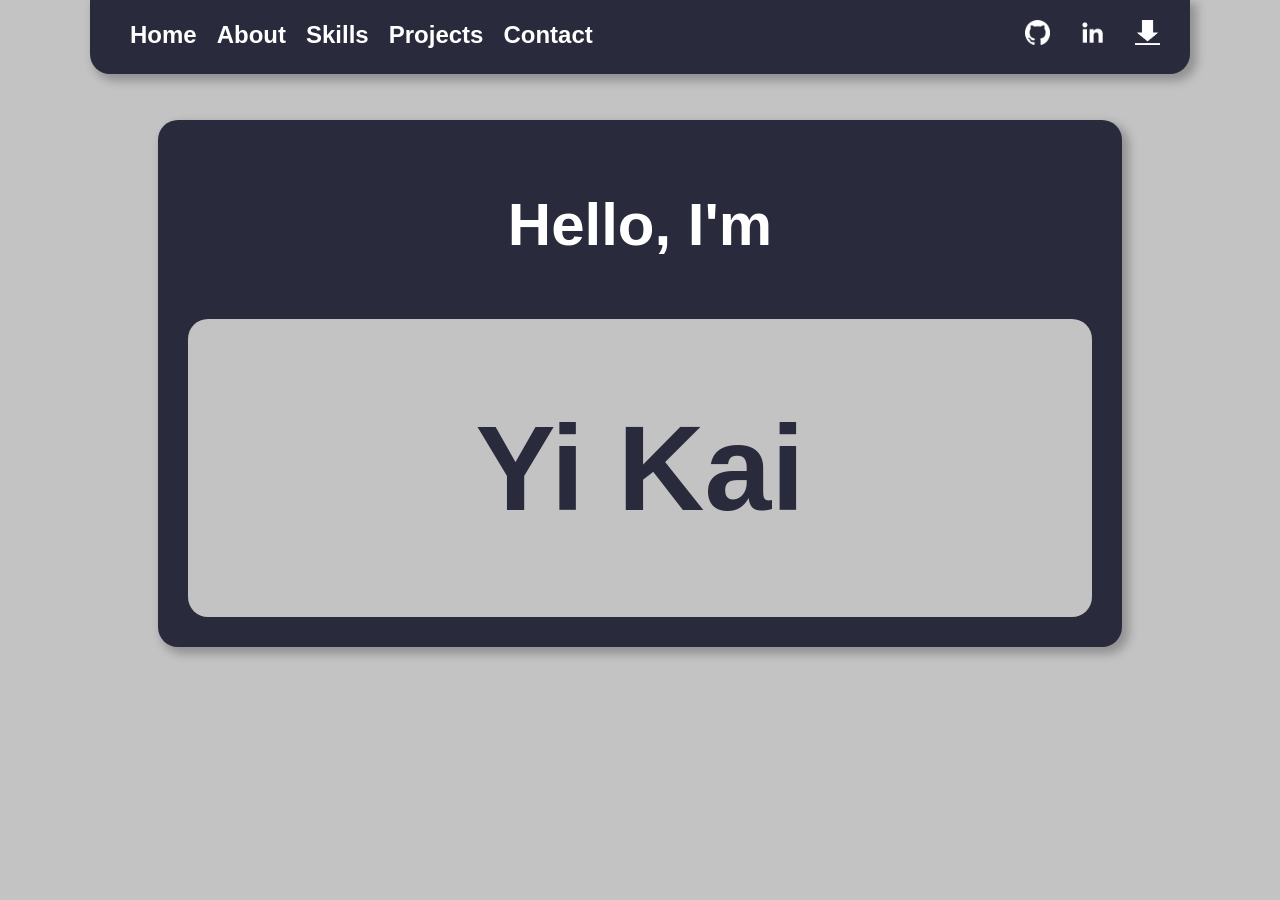
==== html/index.html @ fa76989e "Finished Header and Home Section" ====
<!DOCTYPE html>
<html lang="en">
    <head>
        <meta charset="UTF-8">
        <title>Ang Yi Kai</title>
        <meta name="description" content="Portfolio of Yi Kai, an IT student">
        <meta name="viewport" content="width=device-width, initial-scale=1">
        <link rel="stylesheet" href="../css/style.css">
    </head>
    <body>
        <!-- Header -->
        <header class='header-box'>
            <nav>
                <!-- Links to Sections -->
                <ul class="nav-links">
                    <li><a href="#home">Home</a></li>
                    <li><a href="#about">About</a></li>
                    <li><a href="#skills">Skills</a></li>
                    <li><a href="#projects">Projects</a></li>
                    <li><a href="#contact">Contact</a></li>
                </ul>

                <!-- Links to External Sites -->
                <ul class="external-links">
                    <li><a href="https://github.com/ka1-tgd">
                        <img src="../files/images/github_logo.png" alt="GitHub Logo" title="Visit my GitHub" width="25" height="25">
                    </a></li>
                    <li><a href="https://www.linkedin.com/in/ang-yi-kai/">
                        <img src="../files/images/linkedin_logo.png" alt="LinkedIn Logo" title="Visit my LinkedIn" width="25" height="25">
                    </a></li>
                    <li><a href="../files/Ang Yi Kai Resume.pdf" download="Ang Yi Kai Resume.pdf">
                        <img src="../files/images/download_icon.png" alt="Download Icon" title="Download my Resume" width="25" height="25">
                    </a></li>
                </ul>
            </nav>
        </header>

        <!-- Main Content -->
        <!-- Home Section -->
        <section id="home" class="home-section">
            <p>Hello, I'm</p>
            <span class="name">Yi Kai</span>
        </section>

        <!-- Script -->
        <script src="../scripts/script.js" async defer></script>
    </body>
</html>
---- css/style.css ----
body {
    background-color: #C3C3C3;
    font-family: 'Inter', sans-serif;
}

/* Header Styles */
.header-box {
    background-color: #292A3B;
    box-shadow: 5px 5px 10px 2px rgba(0, 0, 0, 0.25);
    position: fixed;
    top: 0;
    left: 90px;
    right: 90px;
    border-radius: 0px 0px 20px 20px;
}

nav {
    display: flex;
    justify-content: space-between;
    align-items: center;
    margin-bottom: 5px;
}

.nav-links {
    display: flex;
    list-style-type: none;
    gap: 20px;
}

.nav-links a {
    color: #FFFFFF;
    text-decoration: none;
    font-weight: bold;
    font-size: 24px;
}

.external-links {
    display: flex;
    list-style-type: none;
    margin: 20px;
    gap: 10px;
}

.external-links a {
    margin: 10px;
}

/* Home Section Styles */
.home-section {
    background-color: #292A3B;
    box-shadow: 5px 5px 10px 2px rgba(0, 0, 0, 0.25);
    color: #FFFFFF;
    font-weight: bold;
    font-size: 60px;
    text-align: center;
    border-radius: 20px;
    margin: 120px 150px 0px;
    padding: 10px 30px 30px;

    display: flex;
    flex-direction: column;
}

.name {
    background-color: #C3C3C3;
    color: #292A3B;
    font-size: 120px;
    border-radius: 20px;
    padding: 80px;
}

/* About Section Styles */
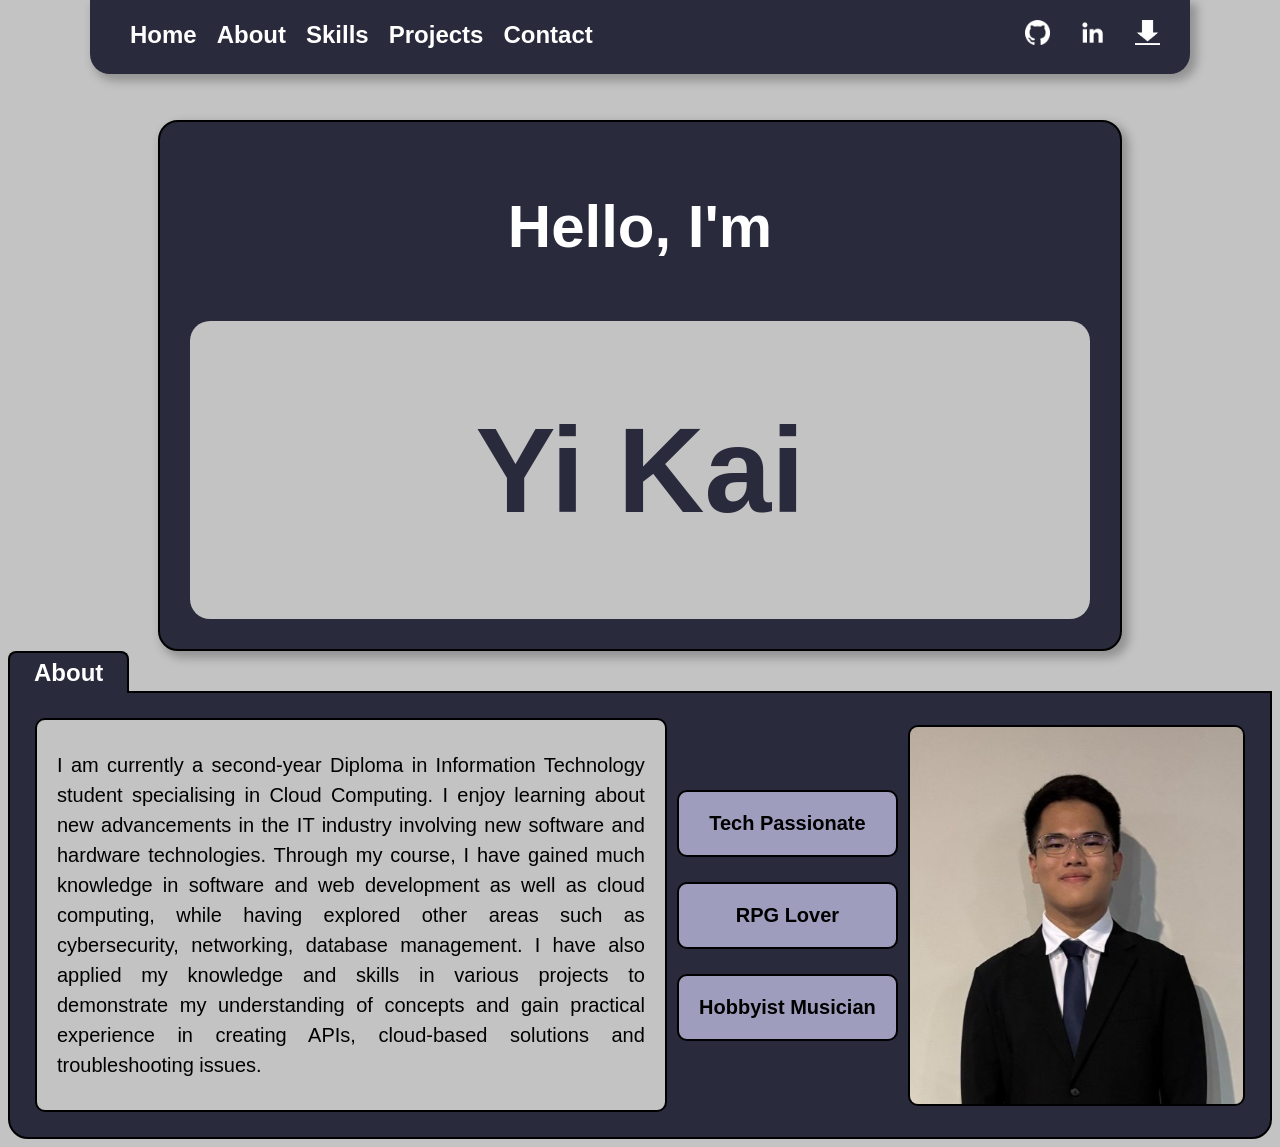
==== commit b11ee537: "Completed about section" ====
--- a/html/index.html
+++ b/html/index.html
@@ -39,10 +39,36 @@
         <!-- Home Section -->
         <section id="home" class="home-section">
             <p>Hello, I'm</p>
-            <span class="name">Yi Kai</span>
+            <div class="name">Yi Kai</div>
         </section>
 
-        <!-- Script -->
-        <script src="../scripts/script.js" async defer></script>
+        <!-- About Section -->
+        <section id="about" class="section-container">
+            <h2 class="section-title">About</h2>
+
+            <div class="about-content">
+                <!-- Introduction -->
+                <div class="about-intro">
+                    <p>I am currently a second-year Diploma in Information Technology student specialising in Cloud Computing.
+                        I enjoy learning about new advancements in the IT industry involving new software and hardware technologies.
+                        Through my course, I have gained much knowledge in software and web development as well as cloud computing, while having explored other areas
+                        such as cybersecurity, networking, database management. I have also applied my knowledge and skills in various projects to demonstrate my 
+                        understanding of concepts and gain practical experience in creating APIs, cloud-based solutions and troubleshooting issues.
+                    </p>
+                </div>
+
+                <!-- Personal Interests -->
+                <div class="about-interests">
+                    <div class="interest-card">Tech Passionate</div>
+                    <div class="interest-card">RPG Lover</div>
+                    <div class="interest-card">Hobbyist Musician</div>
+                </div>
+
+                <!-- Self-portrait -->
+                <div class="about-portrait">
+                    <img src="../files/images/self_portrait.jpg" alt="Self Portrait" title="A picture of me">
+                </div>
+            </div>
+        </section>
     </body>
 </html>
--- a/css/style.css
+++ b/css/style.css
@@ -45,10 +45,35 @@
     margin: 10px;
 }
 
+/* General Section Styles */
+.section-container {
+    position: relative;
+    background-color: #292A3B;
+    border: 2px solid #000000;
+    border-radius: 0px 0px 20px 20px;
+    margin-top: 40px;
+    padding: 25px;
+}
+
+.section-title {
+    position: absolute;
+    top: -42px;
+    left: -2px;
+    background-color: #292A3B;
+    color: #FFFFFF;
+    border: 2px solid #000000;
+    border-bottom: none;
+    border-radius: 8px 8px 0px 0px;
+    padding: 6px 24px;
+    margin: 0;
+    font-size: 24px;
+}
+
 /* Home Section Styles */
 .home-section {
     background-color: #292A3B;
     box-shadow: 5px 5px 10px 2px rgba(0, 0, 0, 0.25);
+    border: 2px solid #000000;
     color: #FFFFFF;
     font-weight: bold;
     font-size: 60px;
@@ -70,3 +95,49 @@
 }
 
 /* About Section Styles */
+.about-content {
+    display: grid;
+    grid-template-columns: 2fr 0.7fr 1fr;
+    gap: 10px;
+    align-items: center;
+}
+
+.about-intro {
+    background-color: #C3C3C3;
+    border: 2px solid #000000;
+    border-radius: 10px;
+    padding: 10px 20px;
+    font-size: 20px;
+    line-height: 1.5;
+    text-align: justify;
+}
+
+.about-interests {
+    display: flex;
+    flex-direction: column;
+    justify-content: center;
+    gap: 25px;
+}
+
+.interest-card {
+    background-color: #9E9DBD;
+    border: 2px solid #000000;
+    border-radius: 10px;
+    padding: 10px 20px;
+    font-size: 20px;
+    font-weight: bold;
+    text-align: center;
+    padding: 20px;
+}
+
+.about-portrait {
+    display: flex;
+    justify-content: right;
+}
+
+.about-portrait img {
+    border: 2px solid #000000;
+    border-radius: 10px;
+    height: 377px;
+    width: 333px;
+}
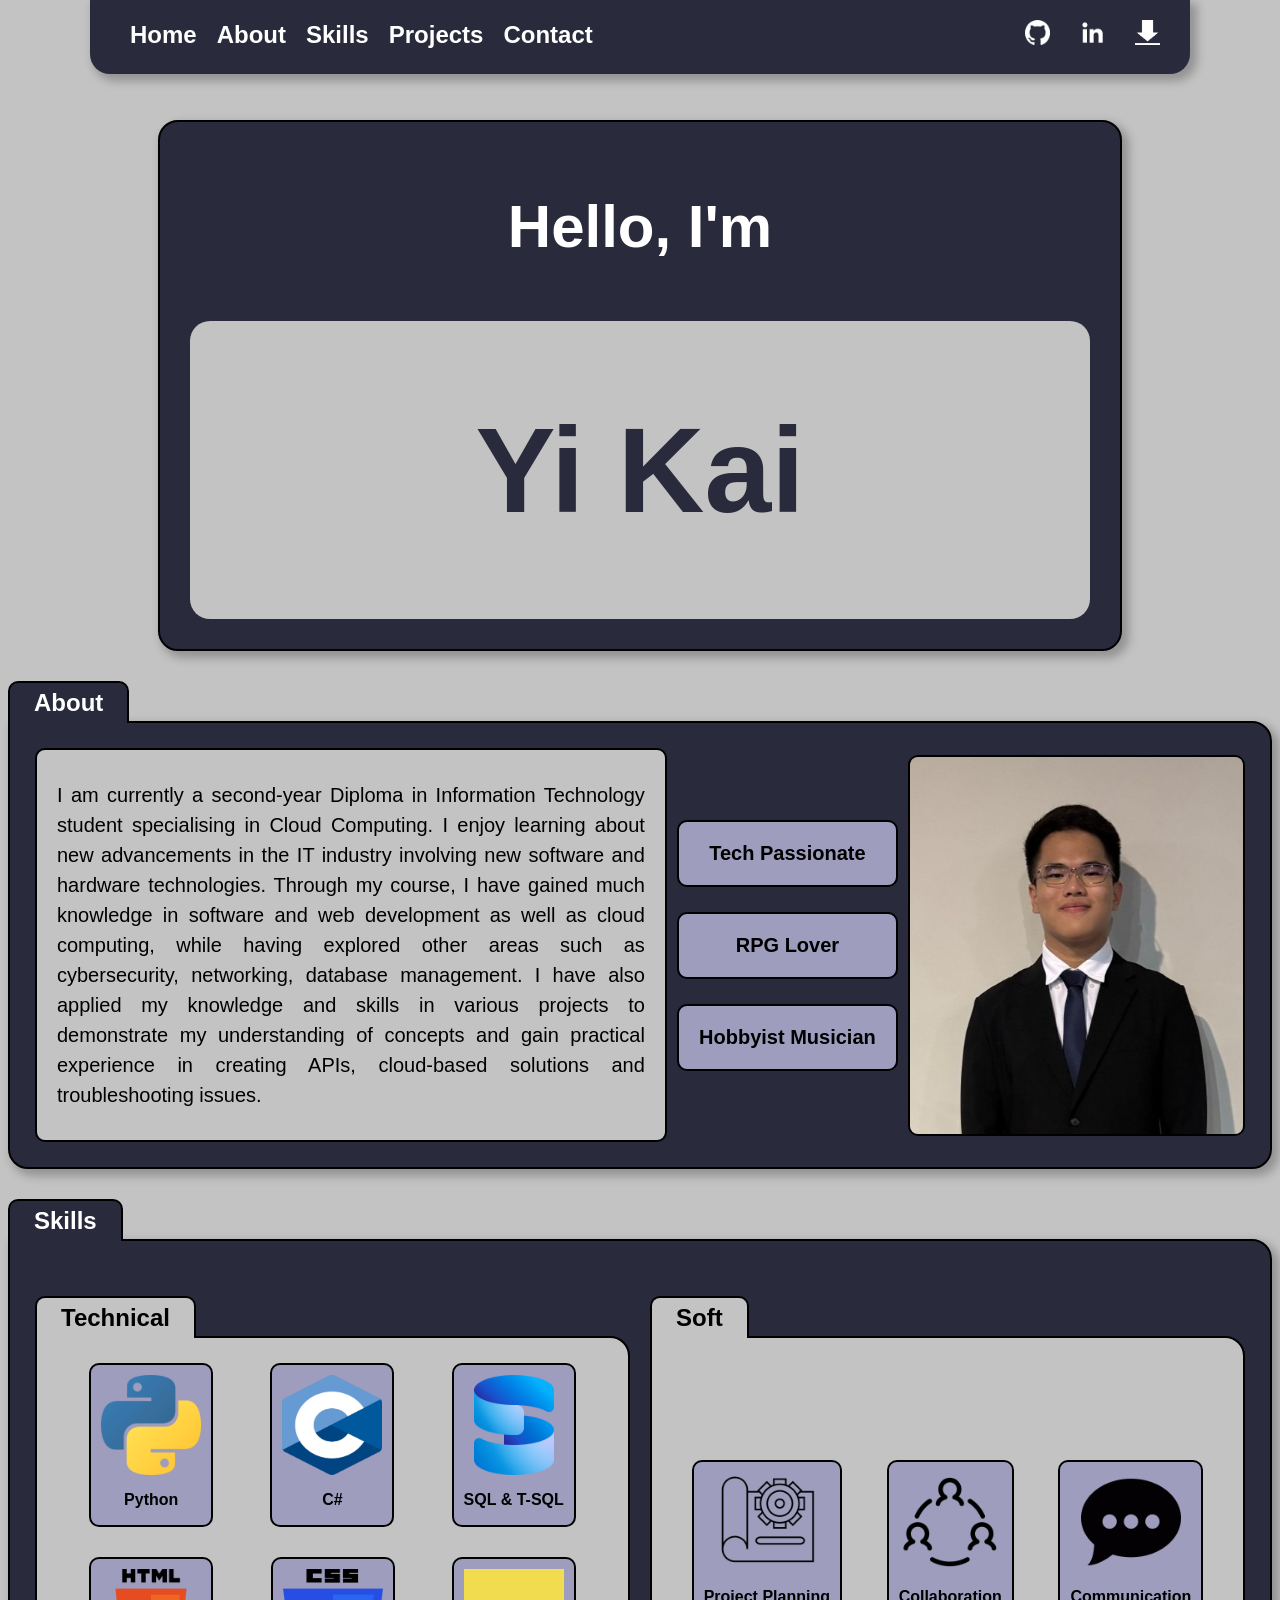
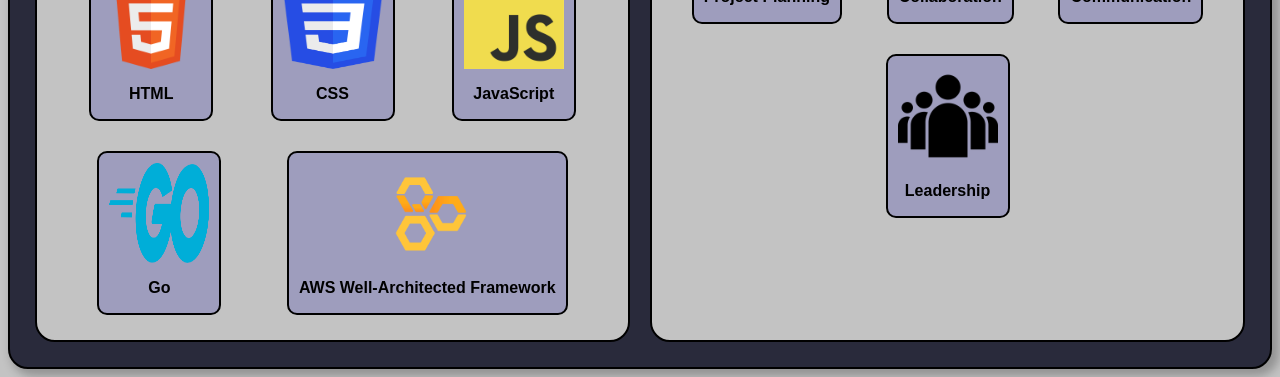
==== commit 0e69e66f: "Completed skills section" ====
--- a/html/index.html
+++ b/html/index.html
@@ -23,13 +23,13 @@
                 <!-- Links to External Sites -->
                 <ul class="external-links">
                     <li><a href="https://github.com/ka1-tgd">
-                        <img src="../files/images/github_logo.png" alt="GitHub Logo" title="Visit my GitHub" width="25" height="25">
+                        <img src="../files/images/header/github_logo.png" alt="GitHub Logo" title="Visit my GitHub" width="25" height="25">
                     </a></li>
                     <li><a href="https://www.linkedin.com/in/ang-yi-kai/">
-                        <img src="../files/images/linkedin_logo.png" alt="LinkedIn Logo" title="Visit my LinkedIn" width="25" height="25">
+                        <img src="../files/images/header/linkedin_logo.png" alt="LinkedIn Logo" title="Visit my LinkedIn" width="25" height="25">
                     </a></li>
                     <li><a href="../files/Ang Yi Kai Resume.pdf" download="Ang Yi Kai Resume.pdf">
-                        <img src="../files/images/download_icon.png" alt="Download Icon" title="Download my Resume" width="25" height="25">
+                        <img src="../files/images/header/download_icon.png" alt="Download Icon" title="Download my Resume" width="25" height="25">
                     </a></li>
                 </ul>
             </nav>
@@ -66,8 +66,78 @@
 
                 <!-- Self-portrait -->
                 <div class="about-portrait">
-                    <img src="../files/images/self_portrait.jpg" alt="Self Portrait" title="A picture of me">
+                    <img src="../files/images/about/self_portrait.jpg" alt="Self Portrait" title="A picture of me">
                 </div>
+            </div>
+        </section>
+
+        <!-- Skills Section -->
+        <section id="skills" class="section-container">
+            <h2 class="section-title">Skills</h2>
+
+            <div class="skills-content">
+                <!-- Technical Skills -->
+                <section class="small-section-container">
+                    <h3 class="small-section-title">Technical</h3>
+                    <div class="skills-list">
+                        <div class="skill-card">
+                            <img src="../files/images/skills/python_logo.png" alt="Python Logo" title="Python Logo" width="100" height="100">
+                            <p>Python</p>
+                        </div>
+                        <div class="skill-card">
+                            <img src="../files/images/skills/csharp_logo.png" alt="C# Logo" title="C# Logo" width="100" height="100">
+                            <p>C#</p>
+                        </div>
+                        <div class="skill-card">
+                            <img src="../files/images/skills/mssql_logo.png" alt="MSSQL Logo" title="MSSQL Logo" width="100" height="100">
+                            <p>SQL & T-SQL</p>
+                        </div>
+                        <div class="skill-card">
+                            <img src="../files/images/skills/html5_logo.png" alt="HTML Logo" title="HTML Logo" width="100" height="100">
+                            <p>HTML</p>
+                        </div>
+                        <div class="skill-card">
+                            <img src="../files/images/skills/css3_logo.png" alt="CSS Logo" title="CSS Logo" width="100" height="100">
+                            <p>CSS</p>
+                        </div>
+                        <div class="skill-card">
+                            <img src="../files/images/skills/javascript_logo.png" alt="JavaScript Logo" title="JavaScript Logo" width="100" height="100">
+                            <p>JavaScript</p>
+                        </div>
+                        <div class="skill-card">
+                            <img src="../files/images/skills/golang_logo.png" alt="Go Logo" title="Go Logo" width="100" height="100">
+                            <p>Go</p>
+                        </div>
+                        <div class="skill-card">
+                            <img src="../files/images/skills/aws_well-architected_logo.png" alt="AWS Well-Architected Logo" title="AWS Well-Architected Logo" 
+                                width="100" height="100">
+                            <p>AWS Well-Architected Framework</p>
+                        </div>
+                    </div>
+                </section>
+
+                <!-- Soft Skills -->
+                <section class="small-section-container">
+                    <h3 class="small-section-title">Soft</h3>
+                    <div class="skills-list">
+                        <div class="skill-card">
+                            <img src="../files/images/skills/planning_icon.png" alt="Planning Icon" title="Planning Icon" width="100" height="100">
+                            <p>Project Planning</p>
+                        </div>
+                        <div class="skill-card">
+                            <img src="../files/images/skills/collaboration_icon.png" alt="Collaboration Icon" title="Collaboration Icon" width="100" height="100">
+                            <p>Collaboration</p>
+                        </div>
+                        <div class="skill-card">
+                            <img src="../files/images/skills/communication_icon.png" alt="Communication Icon" title="Communication Icon" width="100" height="100">
+                            <p>Communication</p>
+                        </div>
+                        <div class="skill-card">
+                            <img src="../files/images/skills/leadership_icon.png" alt="Leadership Icon" title="Leadership Icon" width="100" height="100">
+                            <p>Leadership</p>
+                        </div>
+                    </div>
+                </section>
             </div>
         </section>
     </body>
--- a/css/style.css
+++ b/css/style.css
@@ -1,6 +1,14 @@
+html {
+    scroll-behavior: smooth;
+}
+
 body {
     background-color: #C3C3C3;
     font-family: 'Inter', sans-serif;
+}
+
+section {
+    scroll-margin-top: 130px;
 }
 
 /* Header Styles */
@@ -12,6 +20,7 @@
     left: 90px;
     right: 90px;
     border-radius: 0px 0px 20px 20px;
+    z-index: 1000;
 }
 
 nav {
@@ -50,8 +59,9 @@
     position: relative;
     background-color: #292A3B;
     border: 2px solid #000000;
-    border-radius: 0px 0px 20px 20px;
-    margin-top: 40px;
+    box-shadow: 5px 5px 10px 2px rgba(0, 0, 0, 0.25);
+    border-radius: 0px 20px 20px 20px;
+    margin-top: 70px;
     padding: 25px;
 }
 
@@ -63,7 +73,32 @@
     color: #FFFFFF;
     border: 2px solid #000000;
     border-bottom: none;
-    border-radius: 8px 8px 0px 0px;
+    border-radius: 10px 10px 0px 0px;
+    padding: 6px 24px;
+    margin: 0;
+    font-size: 24px;
+}
+
+.small-section-container {
+    position: relative;
+    background-color: #C3C3C3;
+    border: 2px solid #000000;
+    border-radius: 0px 20px 20px 20px;
+    margin-top: 70px;
+    padding: 25px;
+    display: flex;
+    align-items: center;
+}
+
+.small-section-title {
+    position: absolute;
+    top: -42px;
+    left: -2px;
+    background-color: #C3C3C3;
+    color: #000000;
+    border: 2px solid #000000;
+    border-bottom: none;
+    border-radius: 10px 10px 0px 0px;
     padding: 6px 24px;
     margin: 0;
     font-size: 24px;
@@ -140,4 +175,30 @@
     border-radius: 10px;
     height: 377px;
     width: 333px;
+}
+
+/* Skills Section Styles */
+.skills-content {
+    display: grid;
+    grid-template-columns: 1fr 1fr;
+    gap: 20px;
+}
+
+.skills-list {
+    display: flex;
+    flex-wrap: wrap;
+    justify-content: space-evenly;
+    align-items: center;
+    gap: 30px;
+}
+
+.skill-card {
+    background-color: #9E9DBD;
+    border: 2px solid #000000;
+    border-radius: 10px;
+    padding: 10px 10px 0px;
+    display: flex;
+    flex-direction: column;
+    align-items: center;
+    font-weight: bold;
 }
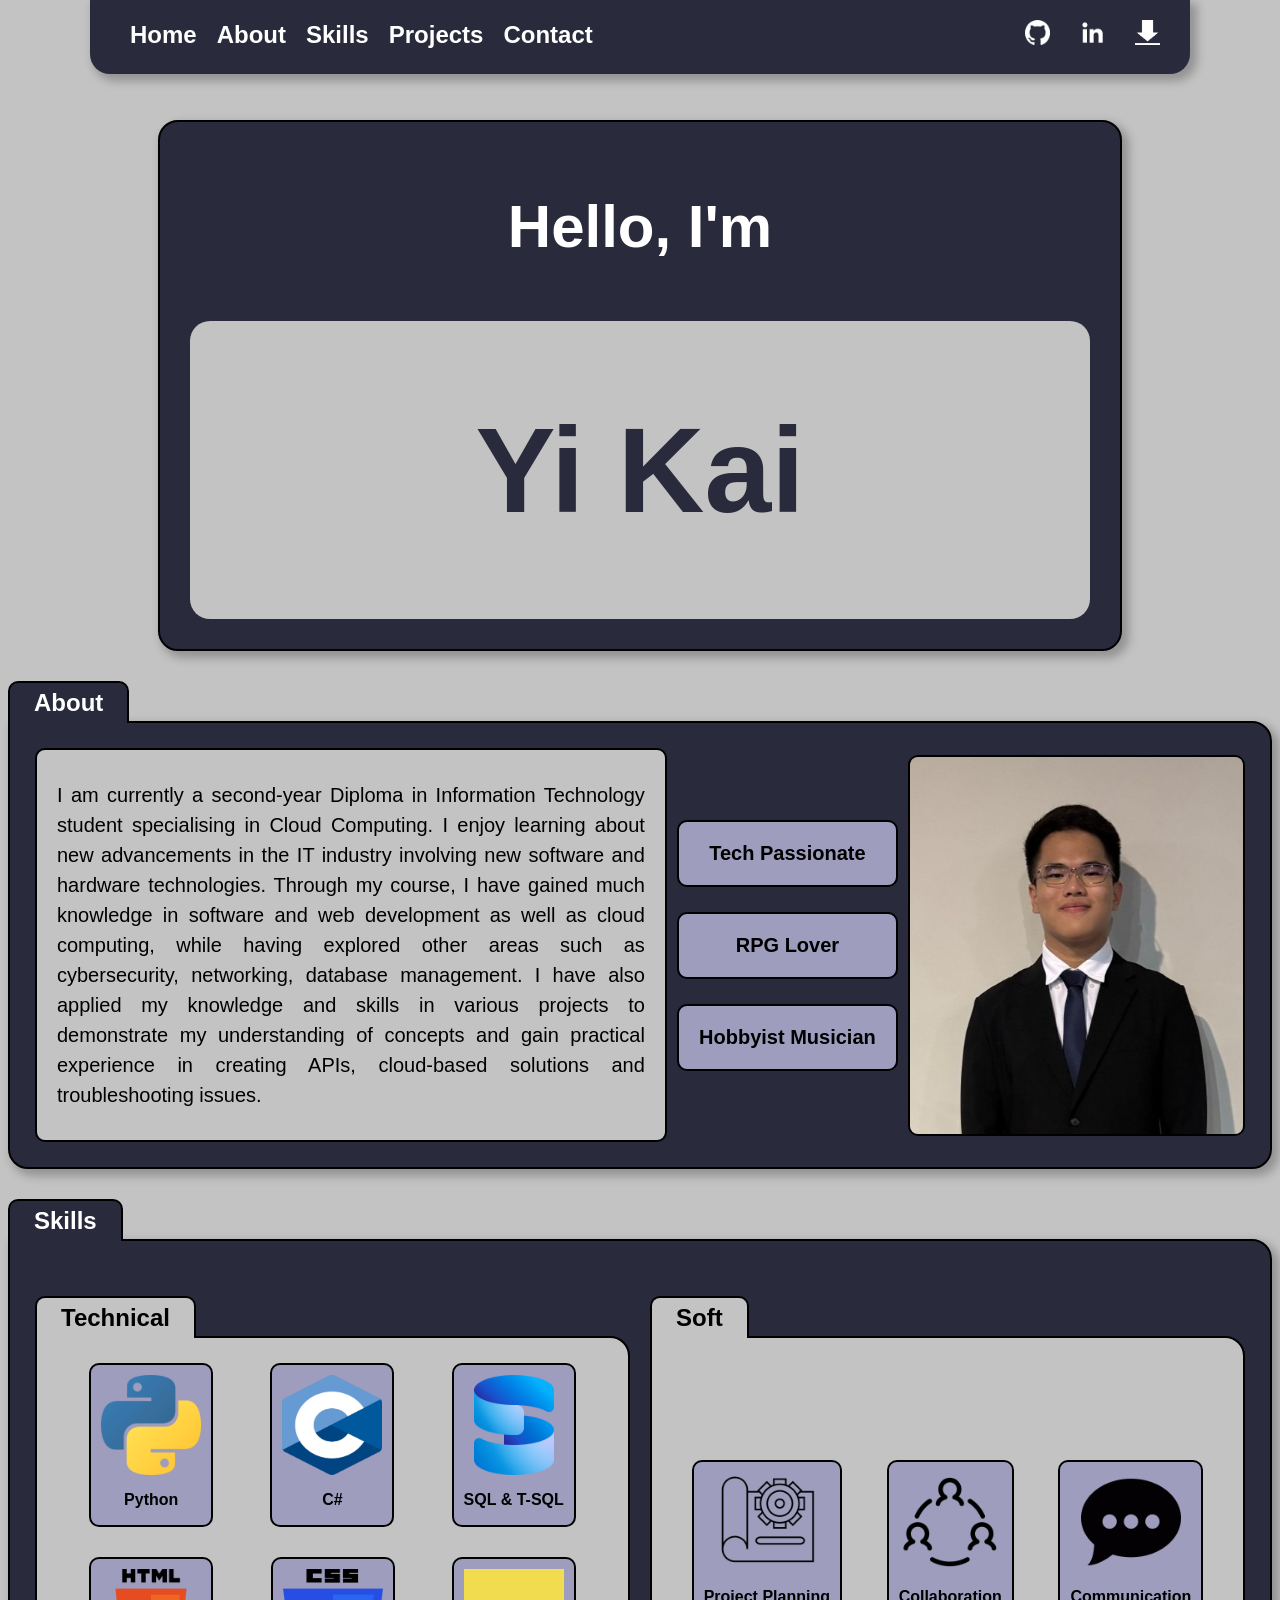
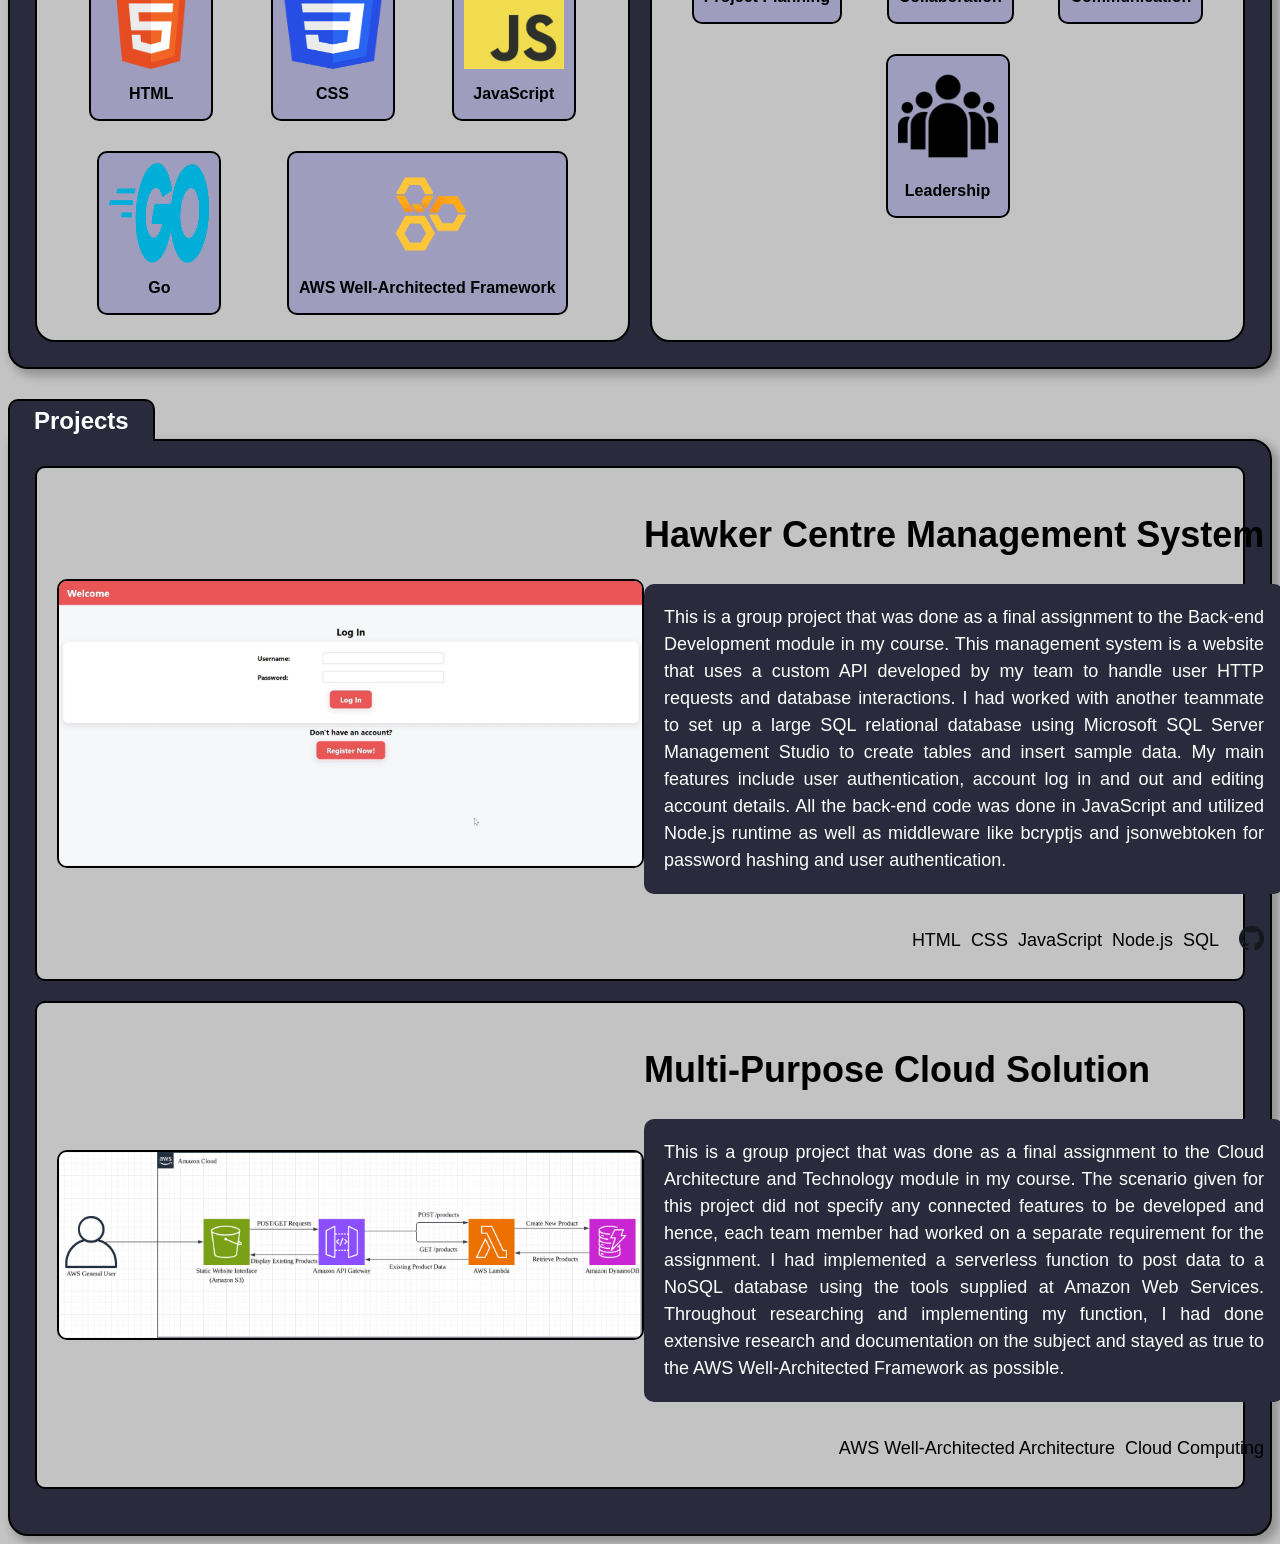
==== commit 0bc6dcf4: "Completed projects section" ====
--- a/html/index.html
+++ b/html/index.html
@@ -140,5 +140,61 @@
                 </section>
             </div>
         </section>
+
+        <!-- Projects Section -->
+        <section id="projects" class="section-container">
+            <h2 class="section-title">Projects</h2>
+
+            <div class="projects-content">
+                <!-- Project 1 -->
+                <div class="project-card">
+                    <img class="project-image" src="../files/images/projects/HCMS_login.png" alt="Project 1 Image" title="Log In Page">
+                    <div class="project-info">
+                        <h3>Hawker Centre Management System</h3>
+                        <p class="project-desc">
+                            This is a group project that was done as a final assignment to the Back-end Development module in my course.
+                            This management system is a website that uses a custom API developed by my team to handle user HTTP requests and database interactions.
+                            I had worked with another teammate to set up a large SQL relational database using Microsoft SQL Server Management Studio to create tables
+                            and insert sample data. My main features include user authentication, account log in and out and editing account details. All the back-end
+                            code was done in JavaScript and utilized Node.js runtime as well as middleware like bcryptjs and jsonwebtoken for password hashing and user
+                            authentication.
+                        </p>
+                        <div class="project-skills-links">
+                            <ul>
+                                <li>HTML</li>
+                                <li>CSS</li>
+                                <li>JavaScript</li>
+                                <li>Node.js</li>
+                                <li>SQL</li>
+                            </ul>
+                            <a href="https://github.com/ka1-tgd/Hawker-Centre-Management-System">
+                                <img src="../files/images/projects/github_logo_black.png" alt="Link to repository" title="Visit the repository" width="25" height="25">
+                            </a>
+                        </div>
+                    </div>
+                </div>
+
+                <!-- Project 2 -->
+                <div class="project-card">
+                    <img class="project-image" src="../files/images/projects/MPCS_diagram.png" alt="Project 2 Image" title="Network Diagram">
+                    <div class="project-info">
+                        <h3>Multi-Purpose Cloud Solution</h3>
+                        <p class="project-desc">
+                            This is a group project that was done as a final assignment to the Cloud Architecture and Technology module in my course.
+                            The scenario given for this project did not specify any connected features to be developed and hence, each team member had worked on a 
+                            separate requirement for the assignment. I had implemented a serverless function to post data to a NoSQL database using the tools
+                            supplied at Amazon Web Services. Throughout researching and implementing my function, I had done extensive research and documentation on
+                            the subject and stayed as true to the AWS Well-Architected Framework as possible.
+                        </p>
+                        <div class="project-skills-links">
+                            <ul>
+                                <li>AWS Well-Architected Architecture</li>
+                                <li>Cloud Computing</li>
+                            </ul>
+                        </div>
+                    </div>
+                </div>
+            </div>
+        </section>
     </body>
 </html>
--- a/css/style.css
+++ b/css/style.css
@@ -201,4 +201,70 @@
     flex-direction: column;
     align-items: center;
     font-weight: bold;
+}
+
+/* Projects Section Styles */
+.projects-content {
+    display: flex;
+    flex-direction: column;
+}
+
+.project-card {
+    background-color: #C3C3C3;
+    border: 2px solid #000000;
+    border-radius: 10px;
+    padding: 10px 20px;
+    margin-bottom: 20px;
+
+    display: flex;
+    flex-direction: row;
+    justify-content: space-between;
+    align-items: center;
+}
+
+.project-image {
+    border-radius: 10px;
+    border: 2px solid #000000;
+    height: 50%;
+    width: 50%;
+    margin-right: 0px;
+}
+
+.project-info {
+    display: flex;
+    flex-direction: column;
+}
+
+.project-info h3 {
+    font-size: 36px;
+    font-weight: bold;
+    margin-bottom: 10px;
+}
+
+.project-desc {
+    color: #FFFFFF;
+    font-size: 18px;
+    line-height: 1.5;
+    text-align: justify;
+    background-color: #292A3B;
+    border-radius: 10px;
+    padding: 20px;
+    width: 600px;
+    height: auto;
+}
+
+.project-skills-links {
+    font-size: 18px;
+    display: flex;
+    flex-direction: row;
+    align-items: center;
+    justify-content: flex-end;
+    gap: 20px;
+    padding-right: 20px;
+}
+
+.project-skills-links ul {
+    list-style-type: none;
+    display: flex;
+    gap: 10px;
 }
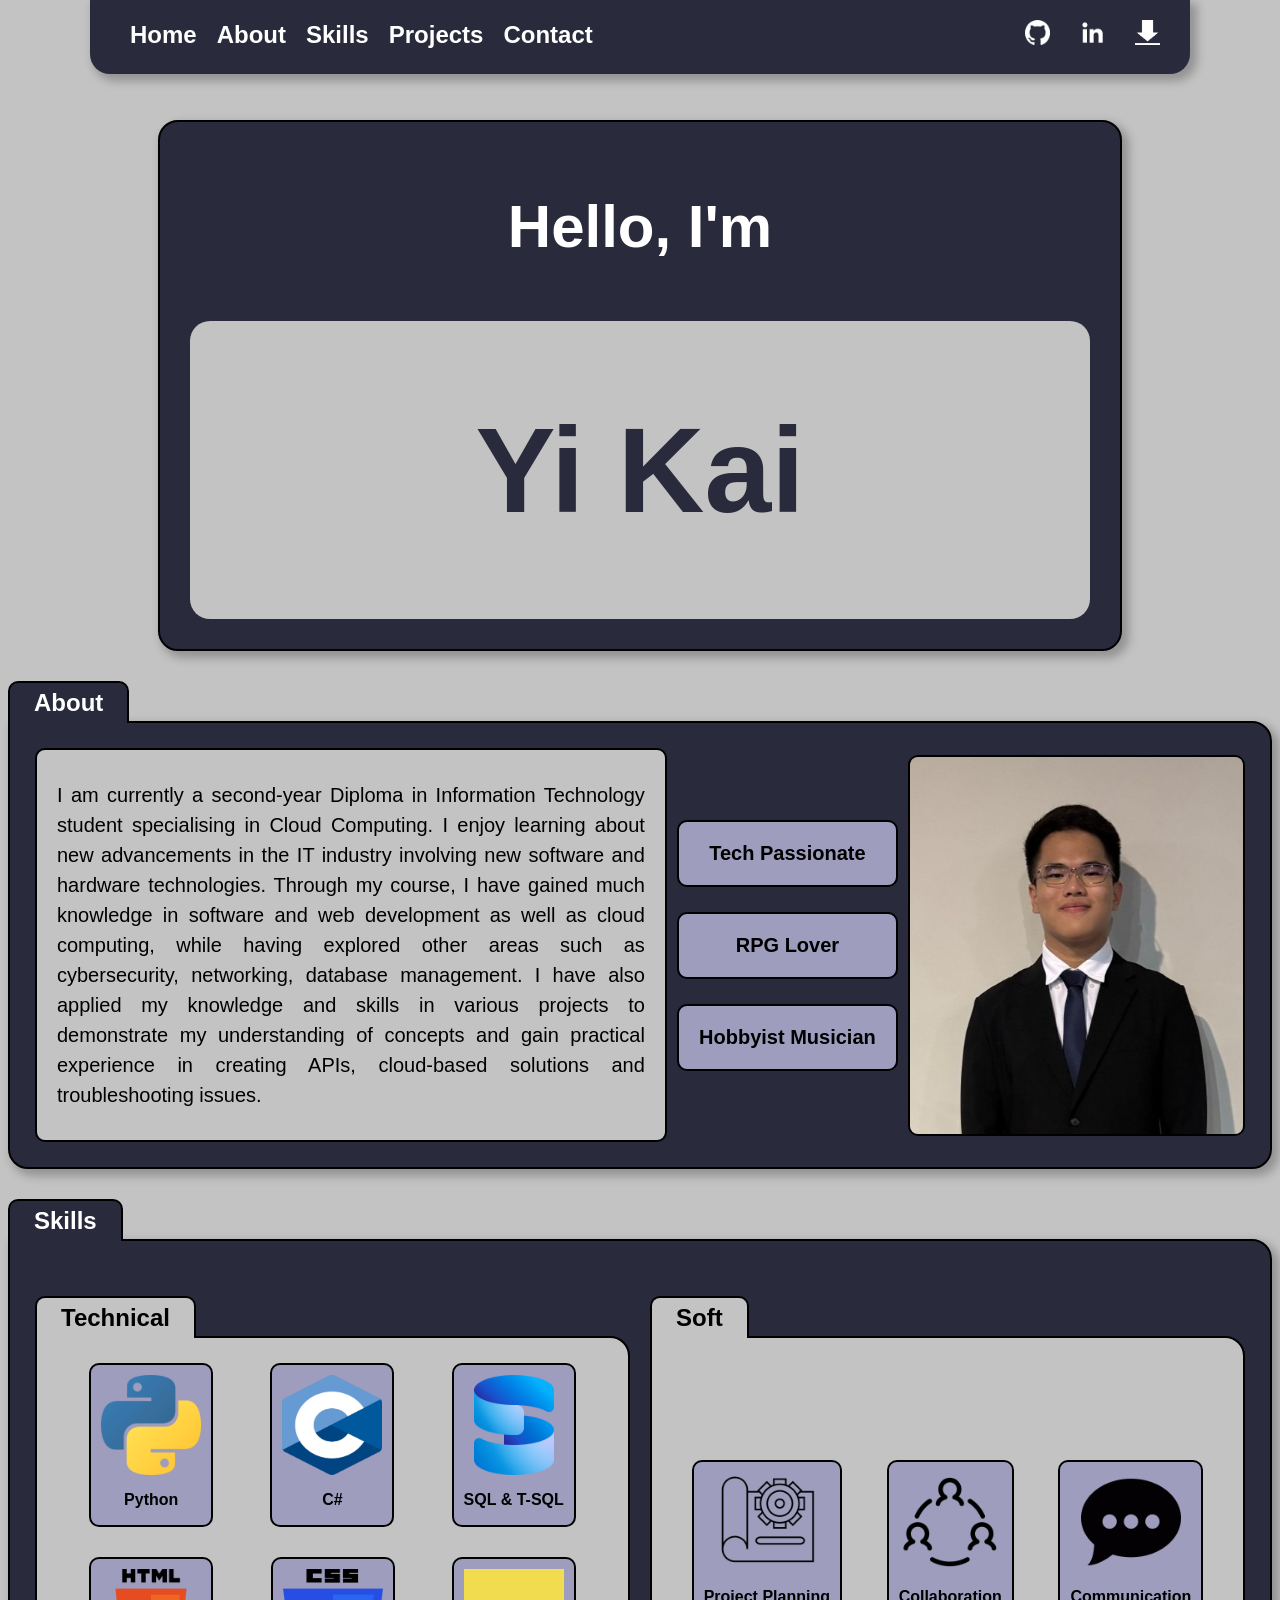
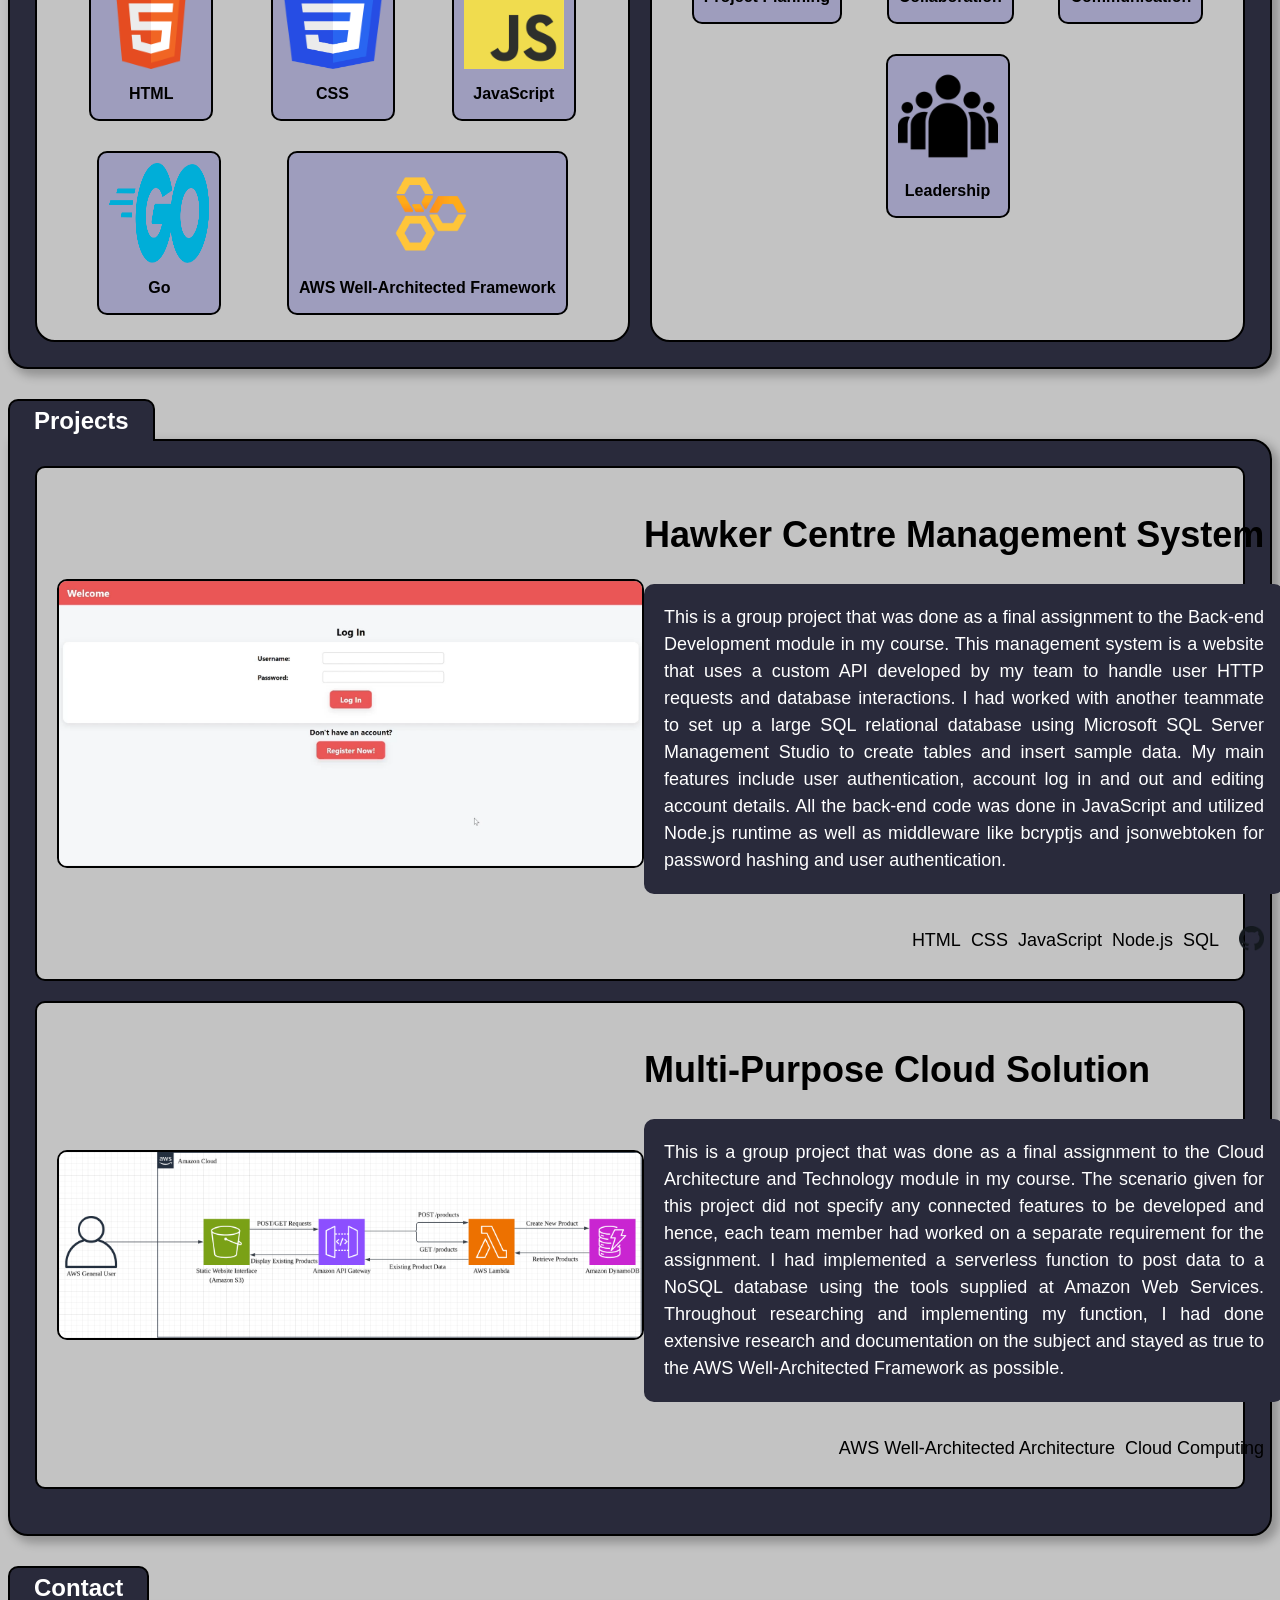
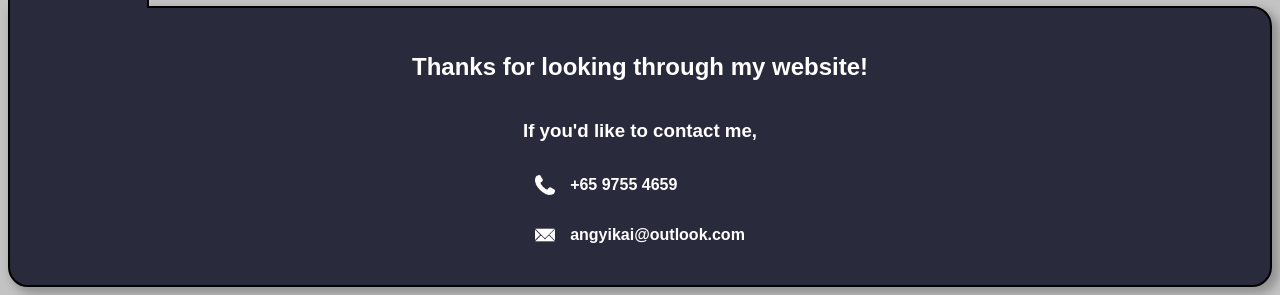
==== commit fb18f1d7: "Completed contact section" ====
--- a/html/index.html
+++ b/html/index.html
@@ -23,13 +23,13 @@
                 <!-- Links to External Sites -->
                 <ul class="external-links">
                     <li><a href="https://github.com/ka1-tgd">
-                        <img src="../files/images/header/github_logo.png" alt="GitHub Logo" title="Visit my GitHub" width="25" height="25">
+                        <img src="../files/images/contacts/github_logo.png" alt="GitHub Logo" title="Visit my GitHub" width="25" height="25">
                     </a></li>
                     <li><a href="https://www.linkedin.com/in/ang-yi-kai/">
-                        <img src="../files/images/header/linkedin_logo.png" alt="LinkedIn Logo" title="Visit my LinkedIn" width="25" height="25">
+                        <img src="../files/images/contacts/linkedin_logo.png" alt="LinkedIn Logo" title="Visit my LinkedIn" width="25" height="25">
                     </a></li>
                     <li><a href="../files/Ang Yi Kai Resume.pdf" download="Ang Yi Kai Resume.pdf">
-                        <img src="../files/images/header/download_icon.png" alt="Download Icon" title="Download my Resume" width="25" height="25">
+                        <img src="../files/images/contacts/download_icon.png" alt="Download Icon" title="Download my Resume" width="25" height="25">
                     </a></li>
                 </ul>
             </nav>
@@ -196,5 +196,24 @@
                 </div>
             </div>
         </section>
+
+        <!-- Contact Section -->
+        <section id="contact" class="section-container">
+            <h2 class="section-title">Contact</h2>
+            <div class="contact-content">
+                <h2>Thanks for looking through my website!</h2>
+                <h3>If you'd like to contact me,</h3>
+                <div class="contact-details">
+                    <div>
+                        <img src="../files/images/contacts/phone_icon.png" alt="Phone Icon" title="Message me!" width="20" height="20">
+                        <p>+65 9755 4659</p>
+                    </div>
+                    <div>
+                        <img src="../files/images/contacts/email_icon.png" alt="Email Icon" title="Email me!" width="20" height="20">
+                        <p>angyikai@outlook.com</p>
+                    </div>
+                </div>
+            </div>
+        </section>
     </body>
 </html>
--- a/css/style.css
+++ b/css/style.css
@@ -267,4 +267,21 @@
     list-style-type: none;
     display: flex;
     gap: 10px;
+}
+
+/* Contacts Section Styles */
+.contact-content {
+    color: #FFFFFF;
+    display: flex;
+    flex-direction: column;
+    justify-content: center;
+    align-items: center;
+}
+
+.contact-details div {
+    font-weight: bold;
+    display: flex;
+    flex-direction: row;
+    align-items: center;
+    gap: 15px;
 }
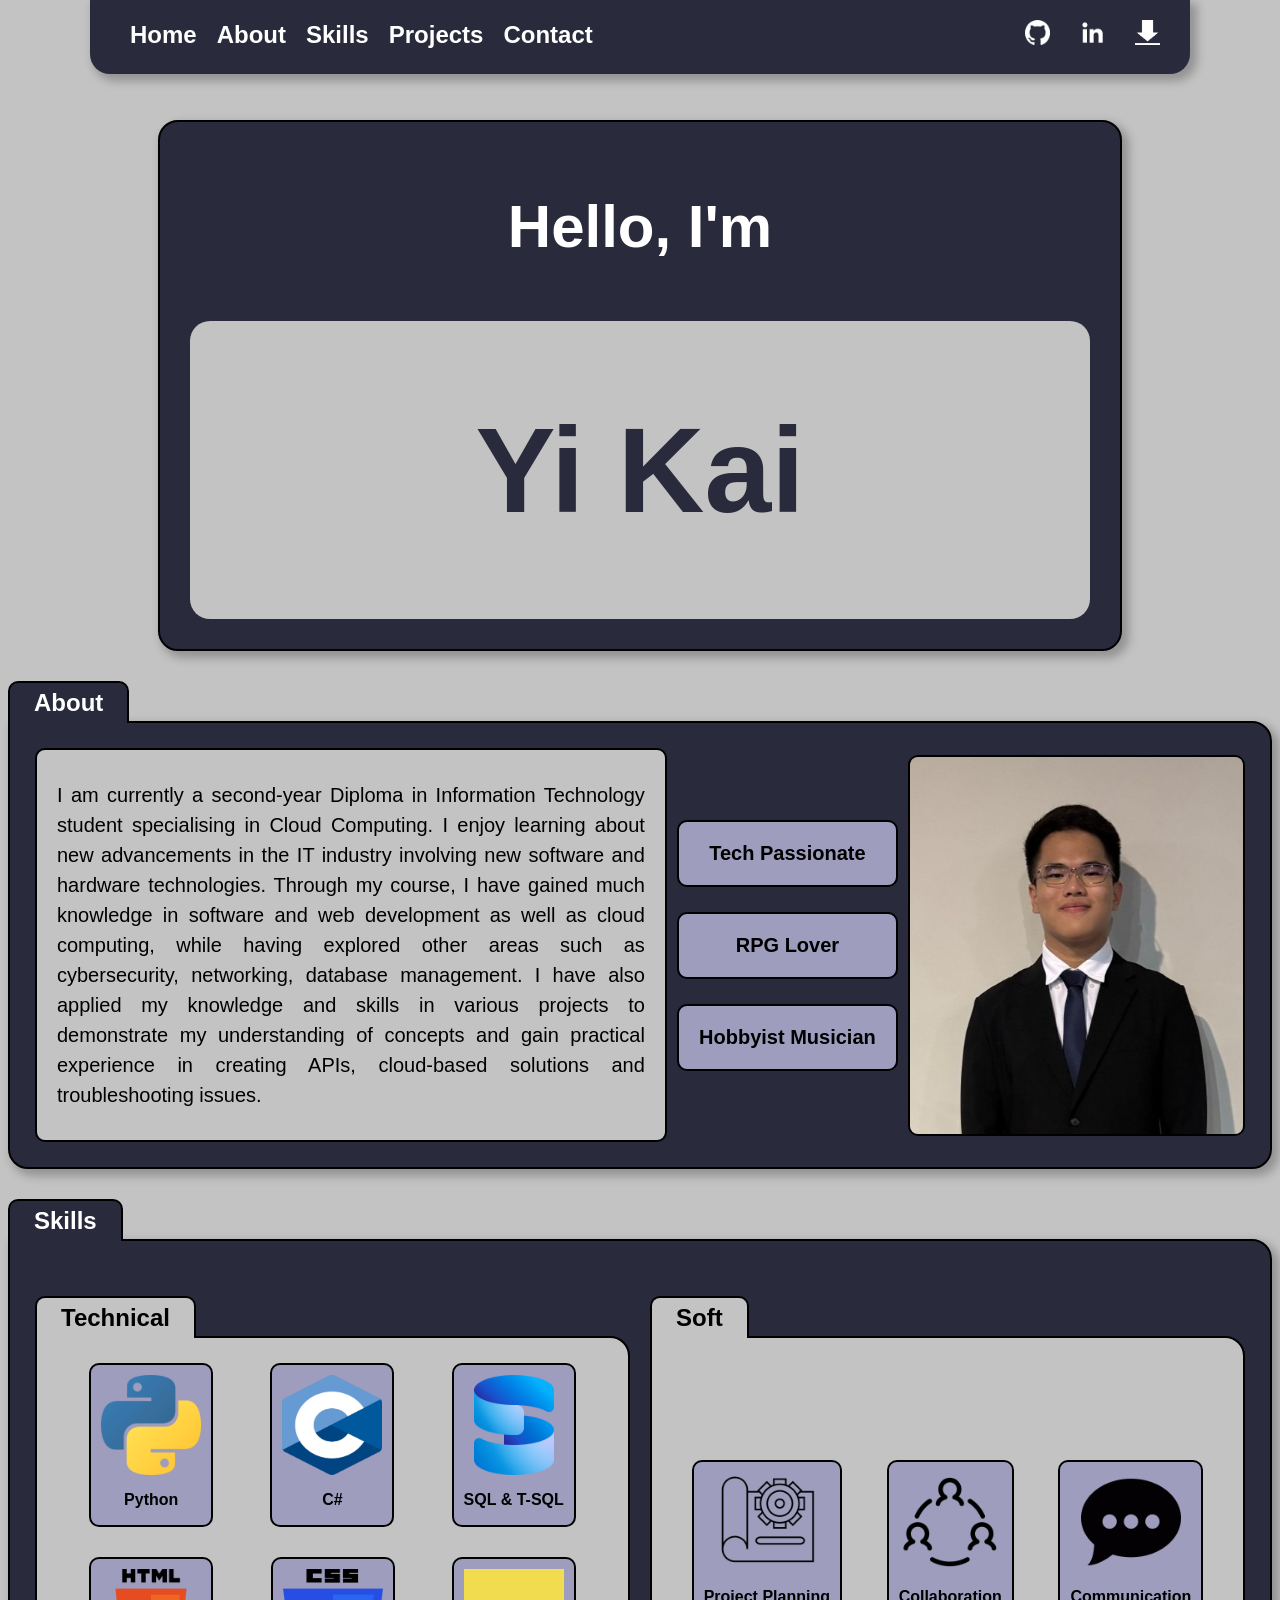
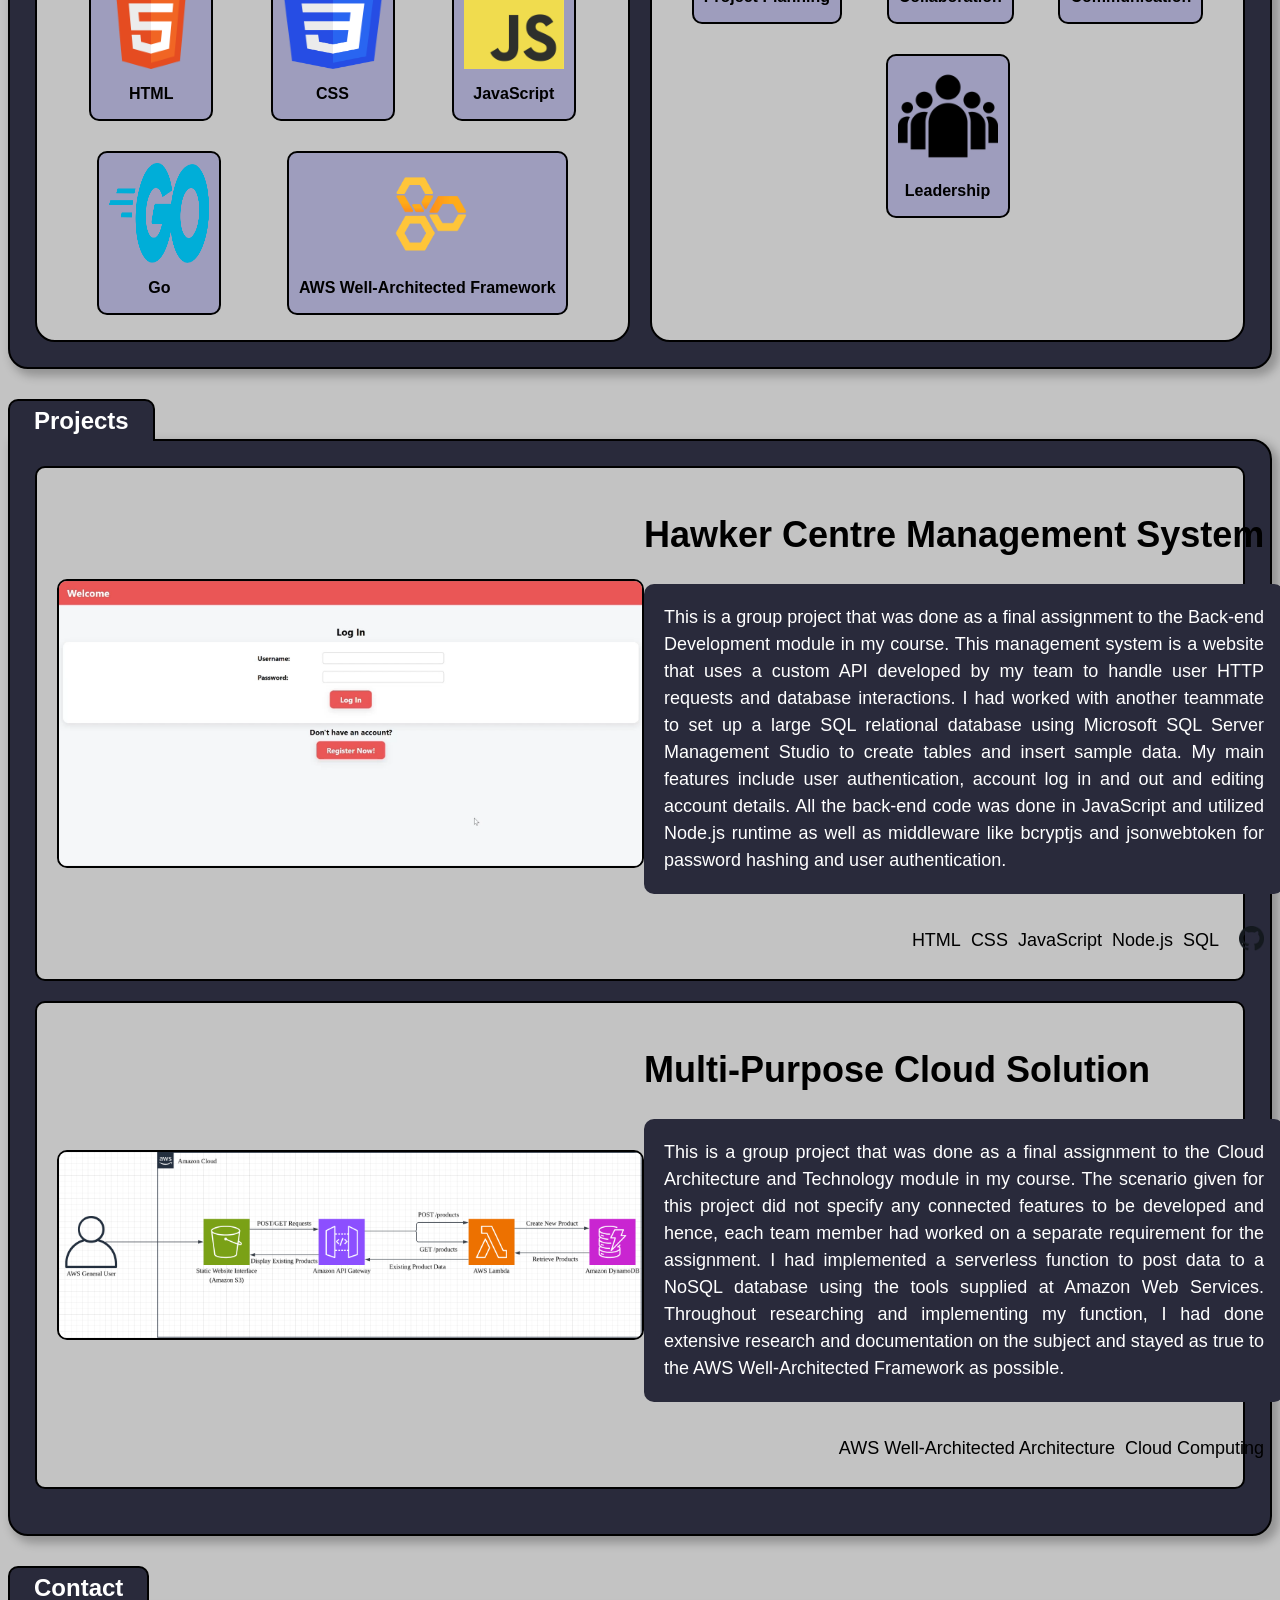
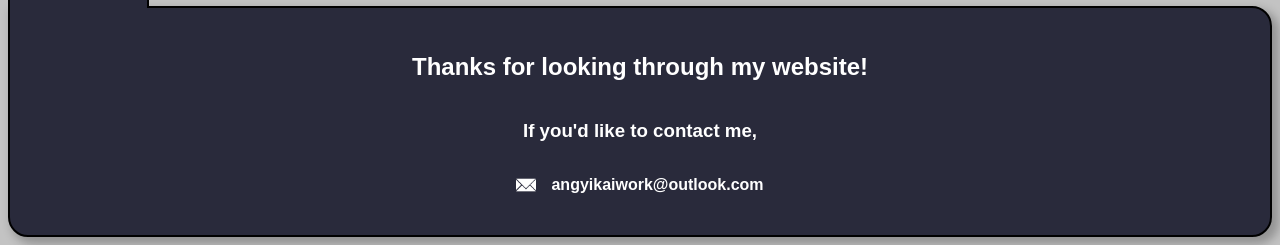
==== commit 4d1185f6: "Changed contact email" ====
--- a/html/index.html
+++ b/html/index.html
@@ -205,12 +205,8 @@
                 <h3>If you'd like to contact me,</h3>
                 <div class="contact-details">
                     <div>
-                        <img src="../files/images/contacts/phone_icon.png" alt="Phone Icon" title="Message me!" width="20" height="20">
-                        <p>+65 9755 4659</p>
-                    </div>
-                    <div>
                         <img src="../files/images/contacts/email_icon.png" alt="Email Icon" title="Email me!" width="20" height="20">
-                        <p>angyikai@outlook.com</p>
+                        <p>angyikaiwork@outlook.com</p>
                     </div>
                 </div>
             </div>
